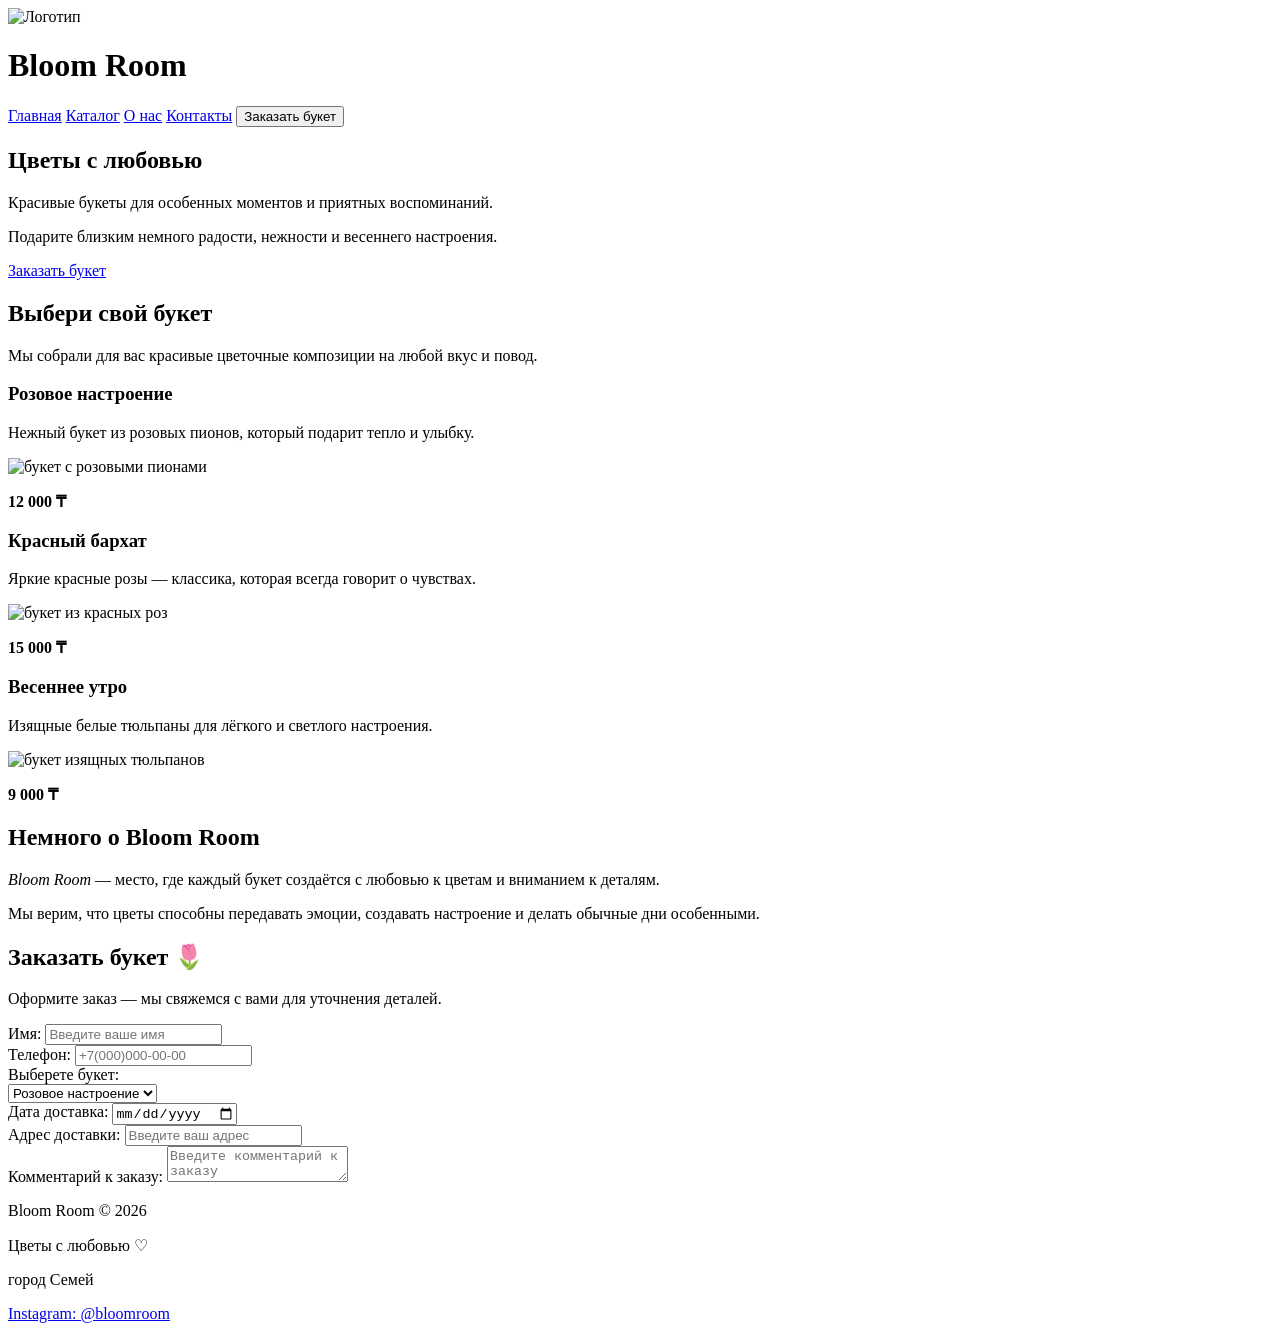
==== hw-9/index.html @ b00d4366 "Update hw-9/index.html from Kodo" ====
<!DOCTYPE html>
<html lang="ru">
    <head>
	    <meta charset="UTF-8">
		<meta name="viewport" content="width=device-width, initial-scale=1.0">
		<title>Bloom Room</title>
		<link rel="stylesheet" href="./style.css">
	</head>
	<body>
	    <header class="header">
	       <div class="div">
			 <img src="./logo.PNG" class="logo" alt="Логотип">
		    <h1>Bloom Room</h1>
			 </div>
			<nav>
			    <a href="#index">Главная</a>
				<a href="#catalog">Каталог</a>
				<a href="#about">О нас</a>
				<a href="#contacts">Контакты</a>
				<button>Заказать букет</button>
			</nav>
		</header>
		<main>
		    <section id="index" class="index">
			    <h2>Цветы с любовью</h2>
				<p>Красивые букеты для особенных моментов и приятных воспоминаний.</p>
				<p>Подарите близким немного радости, нежности и весеннего настроения.</p>
				<a href="#order">Заказать букет</a>
			</section>
			<section id="catalog" class="catalog">
			    <h2>Выбери свой букет</h2>
				<p>Мы собрали для вас красивые цветочные композиции на любой вкус и повод.</p>
				<article id="pinkmood" class="boquete">
				    <h3>Розовое настроение</h3>
					<p>Нежный букет из розовых пионов, который подарит тепло и улыбку.</p>
					<img src="./pinkmood.png" alt="букет с розовыми пионами">
					<p><b>12 000 ₸</b></p>
				</article>
				<article id="redvelvet" class="boquete">
				    <h3>Красный бархат</h3>
					<p>Яркие красные розы — классика, которая всегда говорит о чувствах.</p>
					<img src="./redvelvet.png" alt="букет из красных роз">
					<p><b>15 000 ₸</b></p>
				</article>
				<article id="springmorning" class="boquete">
				    <h3>Весеннее утро</h3>
					<p>Изящные белые тюльпаны для лёгкого и светлого настроения.</p>
					<img src="./springmorning.png" alt="букет изящных тюльпанов">
				    <p><b>9 000 ₸</b></p>
				</article>
			</section>
			<section id="about">
			    <h2>Немного о Bloom Room</h2>
				<p><em>Bloom Room</em> — место, где каждый букет создаётся с любовью к цветам и вниманием к деталям.</p>
				<p>Мы верим, что цветы способны передавать эмоции, создавать настроение и делать обычные дни особенными.</p>
			</section>
			<section id="order">
				<h2>Заказать букет 🌷</h2>
				<p>Оформите заказ — мы свяжемся с вами для уточнения деталей.</p>
				<form>
					<label for="name">Имя:</label>
					<input type="text" id="name" name="name" placeholder="Введите ваше имя" minlength="2" maxlength="20" required>
					<br>
					<label for="tel">Телефон:</label>
					<input type="tel" id="tel" name="tel" placeholder="+7(000)000-00-00" required>
					<br>
					<label for="boquete">Выберете букет:</label>
					<br>
					<select id="boquete">
						<option value="pinkmood">Розовое настроение</option>
						<option value="redvelvet">Красный бархат</option>
						<option value="springmorning">Весеннее утро</option>
					</select>
					<br>
					<label for="date">Дата доставка:</label>
					<input type="date" id="date" required>
					<br>
					<label for="address">Адрес доставки:</label>
					<input type="text" id="address" placeholder="Введите ваш адрес" required>
					<br>
					<label for="comment">Комментарий к заказу:</label>
					<textarea id="comment" placeholder="Введите комментарий к заказу" minlength="30" maxlength="200" required></textarea>
				</form>
			</section>
		</main>
		<footer>
		    <div id="contacts">
			    <p>Bloom Room © 2026</p>
				<p>Цветы с любовью ♡</p>
			    <p>город Семей</p>
				<a href="https://instagram.com/bloomroom/">Instagram: @bloomroom</a>
			</div>
		</footer>
	</body>
</html>
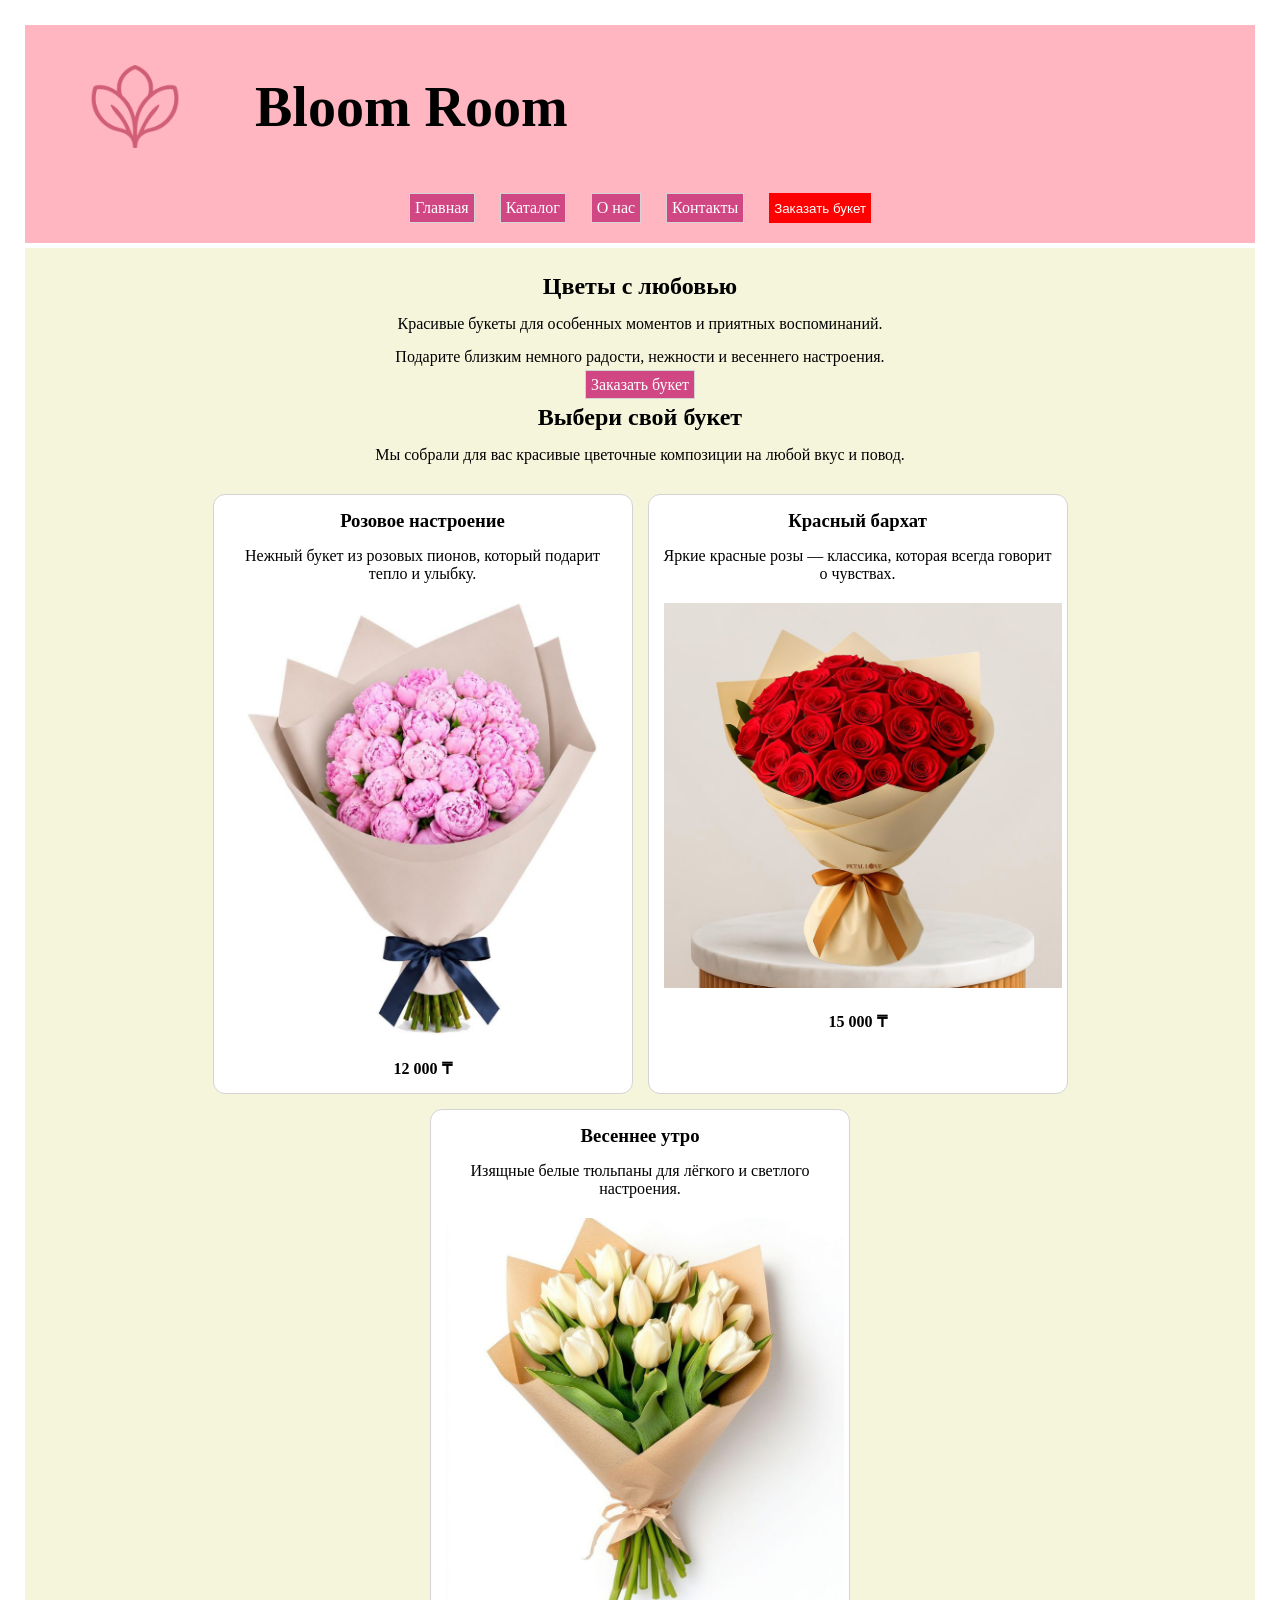
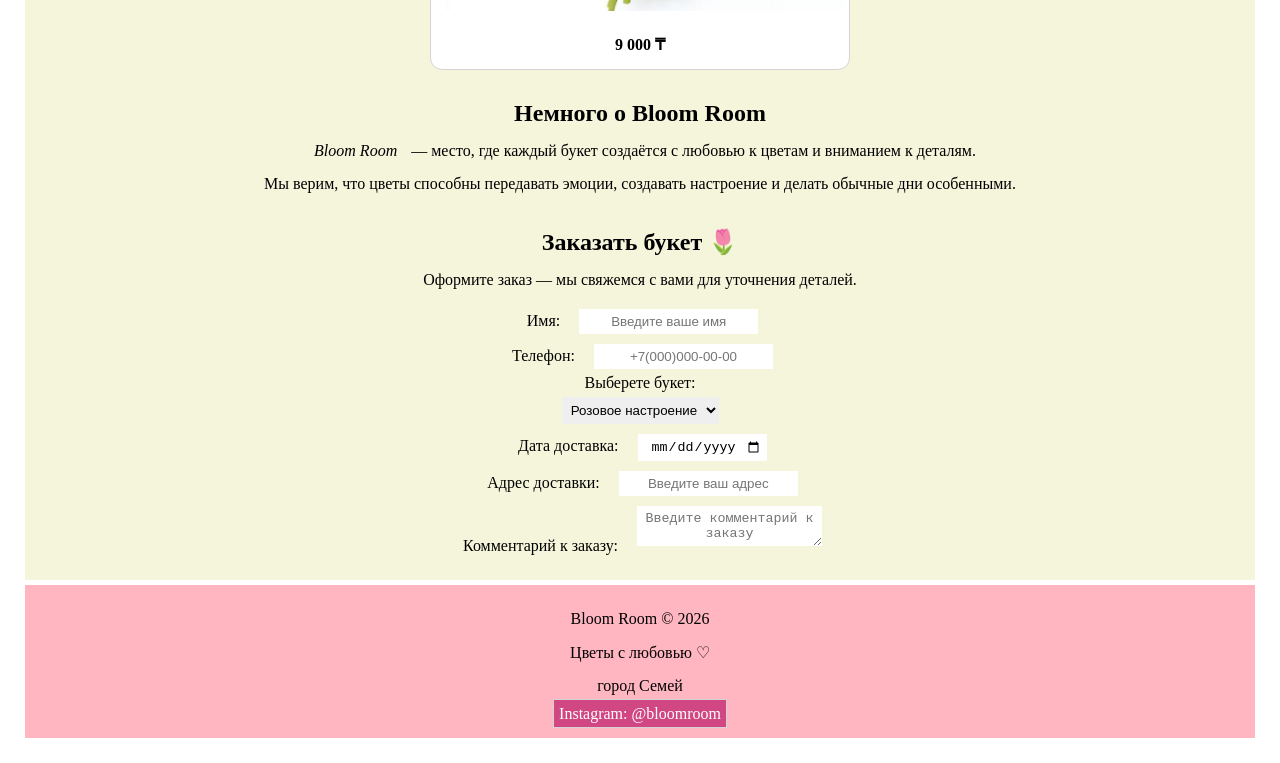
==== commit a01456a4: "Update index.html" ====
--- a/hw-9/index.html
+++ b/hw-9/index.html
@@ -26,10 +26,10 @@
 				<p>Красивые букеты для особенных моментов и приятных воспоминаний.</p>
 				<p>Подарите близким немного радости, нежности и весеннего настроения.</p>
 				<a href="#order">Заказать букет</a>
+			 <h2>Выбери свой букет</h2>
+				<p>Мы собрали для вас красивые цветочные композиции на любой вкус и повод.</p>
 			</section>
 			<section id="catalog" class="catalog">
-			    <h2>Выбери свой букет</h2>
-				<p>Мы собрали для вас красивые цветочные композиции на любой вкус и повод.</p>
 				<article id="pinkmood" class="boquete">
 				    <h3>Розовое настроение</h3>
 					<p>Нежный букет из розовых пионов, который подарит тепло и улыбку.</p>
--- a/hw-9/style.css
+++ b/hw-9/style.css
@@ -0,0 +1,78 @@
+* {
+    margin: 5px;
+    border: 0;
+    padding: 5px;
+    text-align: center;
+    box-sizing: border-box;
+}
+
+header {
+    background-color: lightpink;
+}
+
+.div {
+    display: flex;
+    align-items: center;
+    gap: 15px;
+}
+
+h1 {
+        font-size: 56px;
+}
+
+nav {
+        display: flex;
+        justify-content: center;
+        flex-wrap: wrap;
+        gap: 15px;
+}
+
+a {
+    text-decoration: none;
+    border: 1px solid lightgray;
+    background-color: #D14783;
+    color: white;
+}
+
+button {
+    background-color: red;
+    color: white;
+}
+
+main {
+    background-color: beige;
+}
+
+.logo { 
+    object-fit: contain;
+    width: 15%;
+}
+
+.catalog {
+    display: flex;
+    flex-wrap: wrap;
+    gap: 5px;
+    justify-content: center;
+}
+.catalog h2 {
+    flex-basis: 100%;
+}
+.catalog p {
+    flex-basis: 100%;    
+}
+.boquete {
+    border: 1px solid lightgray;
+    width: 35%;
+    border-radius: 12px;
+    background-color: white;
+    overflow-wrap: anywhere;
+    img {
+        object-fit: cover;
+        width: 100%;
+        height: auto;
+    }
+}
+
+footer {
+    background-color: lightpink;
+}
